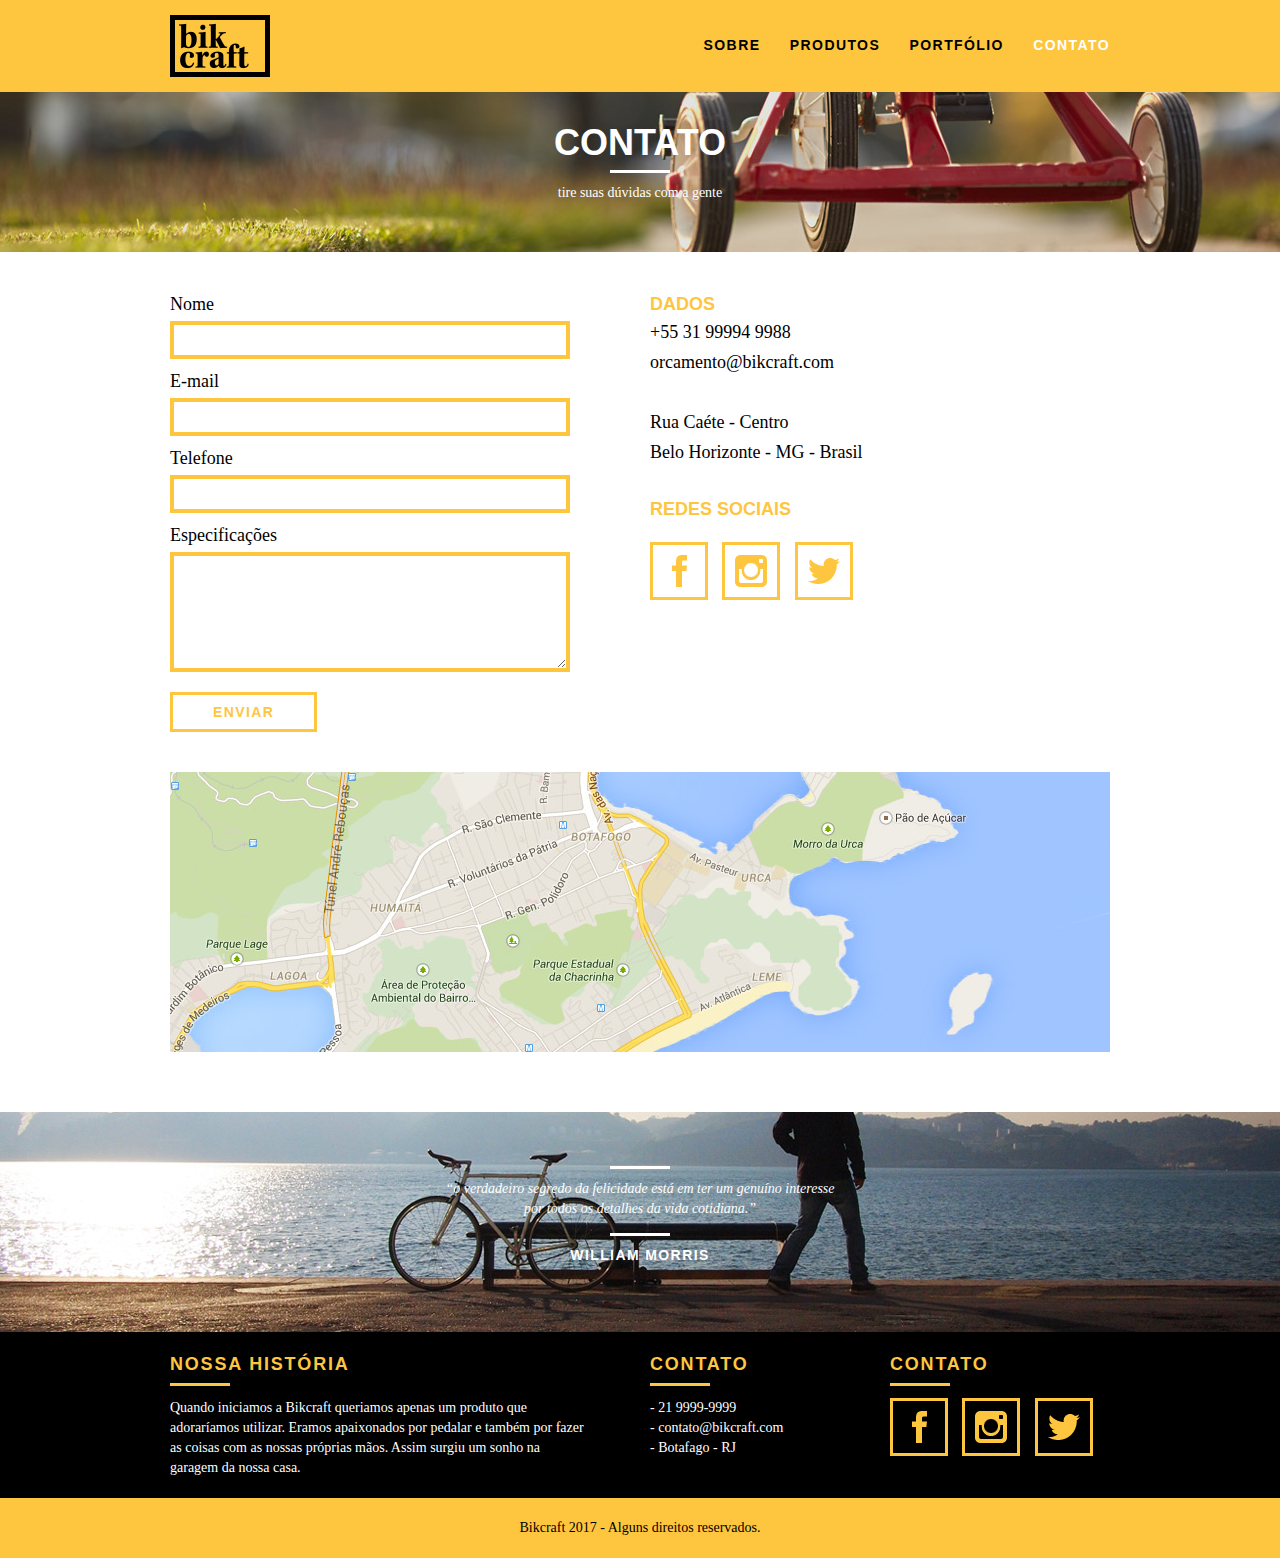
==== contato.html @ aee77cce "home responsivo" ====
<!DOCTYPE html>
<html lang="en">

<head>
  <meta charset="UTF-8">
  <meta name="viewport" content="width=device-width, initial-scale=1.0">

  <title>Bikcraft - Contato</title>

  <link rel="stylesheet" href="css/normalize.css">
  <link rel="stylesheet" href="css/reset.css">
  <link rel="stylesheet" href="css/grid.css">
  <link rel="stylesheet" href="css/style.css">
  <link rel="stylesheet" href="css/contato.css">
  <link rel="stylesheet" href="css/responsivo.css">

</head>

<body>

  <header class="header">
    <div class="container">
      <a href="index.html" class="grid-4">
        <img src="img/bikcraft.png" alt="BikeCraft">
      </a>
      <nav class="grid-12 header_menu">
        <ul>
          <li><a href="sobre.html">Sobre</a></li>
          <li><a href="produtos.html">Produtos</a></li>
          <li><a href="portfolio.html">Portfólio</a></li>
          <li><a href="contato.html" class="menu_ativo">Contato</a></li>
        </ul>
      </nav>
    </div>
  </header>

  <section class="introducao-interna interna_contato">
    <div class="container">
      <h1>Contato</h1>
      <p>tire suas dúvidas com a gente</p>
    </div>
  </section>
  <section class="contato container">


    <form id="form_orcamento" class="contato_form grid-8">
      <label for="nome">Nome</label>
      <input type="text" id="nome">
      <label for="email">E-mail</label>
      <input type="text" id="email">
      <label for="telefone">Telefone</label>
      <input type="text" id="telefone">
      <label for="espec">Especificações</label>
      <textarea id="espec"></textarea>
      <button type="submit" class="btn btn-preto">Enviar</button>
    </form>
    <div class="contato_dados grid-8">
      <h3>Dados</h3>
      <span>+55 31 99994 9988</span>
      <span>orcamento@bikcraft.com</span>
      <span>Rua Caéte - Centro</span>
      <span>Belo Horizonte - MG - Brasil</span>

      <h3>Redes Sociais</h3>

      <ul>
        <li><a href="http://facebook.com" target="_blank"><img src="img/redes-sociais/facebook.png"
              alt="Facebook Bikcraft"></a></li>
        <li><a href="http://instagram.com" target="_blank"><img src="img/redes-sociais/instagram.png"
              alt="Instagram Bikcraft"></a></li>
        <li><a href="http://twitter.com" target="_blank"><img src="img/redes-sociais/twitter.png"
              alt="Twitter Bikcraft"></a></li>
      </ul>
    </div>
  </section>

  <section class="container contato_mapa">
    <a href="http://google.com" target="_blank" class="grid-16">
      <img src="img/endereco-bikcraft.jpg" alt="Endereço da BikeCraft"></a>
  </section>




  <div class="quebra">
    <blockquote class="quote-externo container">
      <p>“o verdadeiro segredo da felicidade está em ter um genuíno interesse por todos os detalhes da vida
        cotidiana.”
      </p>
      <cite>WILLIAM MORRIS</cite>
    </blockquote>
  </div>

  <footer>
    <div class="footer">
      <div class="container">

        <div class="grid-8 footer_historia">
          <h3>Nossa História</h3>
          <p>Quando iniciamos a Bikcraft queriamos apenas um produto que adoraríamos utilizar. Eramos apaixonados por
            pedalar e também por fazer as coisas com as nossas próprias mãos. Assim surgiu um sonho na garagem da
            nossa
            casa.</p>
        </div>

        <div class="grid-4 footer_contato">
          <h3>Contato</h3>
          <ul>
            <li>- 21 9999-9999</li>
            <li>- contato@bikcraft.com</li>
            <li>- Botafago - RJ</li>
          </ul>
        </div>

        <div class="grid-4 footer_redes">
          <h3>Contato</h3>
          <ul>
            <li><a href="http://facebook.com" target="_blank"><img src="img/redes-sociais/facebook.png"
                  alt="Facebook Bikcraft"></a></li>
            <li><a href="http://instagram.com" target="_blank"><img src="img/redes-sociais/instagram.png"
                  alt="Instagram Bikcraft"></a></li>
            <li><a href="http://twitter.com" target="_blank"><img src="img/redes-sociais/twitter.png"
                  alt="Twitter Bikcraft"></a></li>
          </ul>
        </div>

      </div>
    </div>

    <div class="copy">
      <div class="container">
        <p class="grid-16">Bikcraft 2017 - Alguns direitos reservados.</p>
      </div>
    </div>
  </footer>

</body>

</html>
---- css/grid.css ----
*, *:before, *:after {
  -webkit-box-sizing: border-box; 
  -moz-box-sizing: border-box; 
  box-sizing: border-box;
}

.container {
	width: 960px;
	margin: 0 auto;
	padding: 0px;
	position: relative;
}

.container:after, .container:before {
	content: " ";
	display: table;
}

.container:after {
	clear: both;
}

.grid-1, .grid-2, .grid-3, .grid-4, .grid-5, .grid-6, .grid-7, .grid-8, .grid-9, .grid-10, .grid-11, .grid-12, .grid-13, .grid-14, .grid-15, .grid-16, .grid-1-3 {
	float: left;
	margin-left: 10px;
	margin-right: 10px;
}

.grid-1 	{width: 40px;}
.grid-2 	{width: 100px;}
.grid-3 	{width: 160px;}
.grid-4 	{width: 220px;}
.grid-5 	{width: 280px;}
.grid-6 	{width: 340px;}
.grid-7 	{width: 400px;}
.grid-8 	{width: 460px;}
.grid-9 	{width: 520px;}
.grid-10 	{width: 580px;}
.grid-11 	{width: 640px;}
.grid-12 	{width: 700px;}
.grid-13 	{width: 760px;}
.grid-14 	{width: 820px;}
.grid-15 	{width: 880px;}
.grid-16 	{width: 940px;}
.grid-1-3	{width: 300px;}

@media only screen and (min-width: 768px) and (max-width: 959px) {

.container {
	width: 768px;
}

.grid-1		{width: 28px;}
.grid-2		{width: 76px;}
.grid-3		{width: 124px;}
.grid-4		{width: 172px;}
.grid-5		{width: 220px;}
.grid-6		{width: 268px;}
.grid-7		{width: 316px;}
.grid-8		{width: 364px;}
.grid-9		{width: 412px;}
.grid-10	{width: 460px;}
.grid-11	{width: 508px;}
.grid-12	{width: 556px;}
.grid-13	{width: 604px;}
.grid-14	{width: 652px;}
.grid-15	{width: 700px;}
.grid-16	{width: 748px;}
.grid-1-3	{width: 236px;}

}

@media only screen and (max-width: 767px) {
.container {
	width: 300px;
}

.grid-1, .grid-2, .grid-3, .grid-4, .grid-5, .grid-6, .grid-7, .grid-8, .grid-9, .grid-10, .grid-11, .grid-12, .grid-13, .grid-14, .grid-15, .grid-16, .grid-1-3 {
	width: 300px;
	margin: 0 0 20px 0;
	float: none;
}

}
---- css/style.css ----
/* General Styles */
body{
  font-family: Arial, Helvetica, sans-serif;
}
p{
  font-family: Georgia, 'Times New Roman', Times, serif;
  font-size: 14px;
  line-height: 20px;
}

  .subtitulo{
    font-size: 24px;
    line-height: 30x;
    font-weight: bold;
    letter-spacing: .1em;
    color: #000;
    text-transform: uppercase;
    text-align: center;
    margin-bottom: 40px;
  }

  .subtitulo:after {
    content: "";
    display: block;
    width: 60px;
    height: 3px;
    background: #000;
    margin: 8px auto;
    
  }


.btn{
  border: 3px solid #fec63e;
  padding:10px 30px;
  color: #fec63e;
  font-size: 14px;
  font-weight: bold;
  line-height: 20px;
  text-transform: uppercase;
  letter-spacing: .1em;
}

img{
  display: block;
  max-width: 100%;
}



/* Header */
.header{
  position: fixed;
  top: 0;
  width: 100%;
  background: #fec63e;
  padding: 15px 0;
  z-index: 10;
}
.header_menu{
  text-align: right;
}
.header_menu ul li{
  display: inline-block;
  margin-left: 25px;
  margin-top: 20px;
}

.header_menu ul li a{
  color: #000;
  font-weight: bolder;
  text-transform: uppercase;
  letter-spacing:  .1em;
  font-size: 14px;
  line-height: 20px;
  padding: 10px 0;
}

.header_menu ul li a:hover{
  color: #fff;
}
.header_menu ul li a.menu_ativo{
  color: #fff;
}

/* Introduction */
.introducao{
  width: 100%;
  height: 380px;
  background: url(../img/bg.jpg) no-repeat center;
  background-size: cover;
  margin-top: 92px;
  text-align: center;
  padding-top: 80px;
}

.introducao h1{
  font-size: 48px;
  color: #fff;
  font-weight: bold;
  text-transform: uppercase;
}

.quote-externo{
  max-width: 380px;
  margin: 0 auto;
  color: #fff;
  margin-bottom: 40px;
}
.quote-externo p {
  font-style: italic;
}
.quote-externo p:before,cite:before {
  content: "";
  display: block;
  width: 60px;
  height: 3px;
  background: #fff;
  margin: 14px auto 10px auto;
  
}

.quote-externo cite{
  font-style: normal;
  font-weight: bold;
  font-size: 14px;
  letter-spacing: .1em;
  
}

/* introdução interna */
.introducao-interna{
  width: 100%;
  height: 160px;
  margin-top: 92px;
  background-size: cover;
  text-align: center;
  color: #fff;
  padding-top: 30px;
}

.introducao-interna h1{
  font-size: 36px;
  font-weight: bold;
  text-transform: uppercase;
 
}
.introducao-interna h1:after{
  content: "";
  display: block;
  width: 60px;
  height: 3px;
  background: #fff;
  margin: 6px auto 10px auto;
}



.btn:hover{
  color: #fff;
  border-color: #fff;
}
.btn.btn-preto:hover{
  color: #000;
  border-color: #000;
}

/* Produtos */

.produtos{
  padding: 60px 0; 
}

.produtos_lista li{
  background: #fec63e;
  text-align: center;
  
}
.produtos_lista li img{
  margin: 0 auto;
  
}

.produtos_icones{
  background: #000;
  padding: 20px;
  text-align: center;
}

.produtos_lista li h3{
  font-size: 18px;
  text-align: center;
  font-weight: bold;
  line-height: 25px;
  text-transform: uppercase;
  letter-spacing: .1em;
  margin-top: 20px;
  
}

.produtos_lista li h3::after{
  content: "";
  display: block;
  width: 60px;
  height: 3px;
  background: #000;
  margin: 2px auto;
}

.produtos_lista li p{
  padding:10px 20px 20px 20px ;
}

.call{
  padding-top: 40px;
  text-align: center; 
  clear: both;
}
.call p{
  padding-bottom: 20px;
  
}

.portfolio{
  width: 100%;
  background: #000;
  padding: 40px 0;
}
.portfolio h2 {
  color: #fec63e;
}

.portfolio h2::after {
  background: #fec63e;
}

.portfolio_lista li:last-child{
  margin-top: 20px;
}

.portfolio .call p {
  color: #fff;
}
/* Qualidade */
.qualidade {
  padding: 60px 0;
}

.qualidade:after {
  content: "";
  width: 634px;
  height: 83px;
  display: block;
  background: url("../img/linhas.png") no-repeat center;
  position: absolute;
  top: 209px;
  right: 162px;
  z-index: -1;
}


.qualidade img {
  margin: 0 auto;
}

.qualidade_lista {
  padding-top: 20px;
  overflow: auto;
  /* clear-fix */
}

.qualidade_lista li {
  text-align: center;
  padding: 0 40px;
}

.qualidade_lista li h3 {
  font-weight: bold;
  font-size: 18px;
  line-height: 25px;
  text-transform: uppercase;
  letter-spacing: .1em;
  margin-top: 20px;
}

.qualidade_lista li h3:after {
  content: "";
  display: block;
  width: 60px;
  height: 3px;
  background: #000;
  margin: 6px auto;
}

.quebra{
  width: 100%;
  height: 220px;
  background: url("../img/bg-footer.jpg") no-repeat center;
  background-size: cover;
  text-align: center;
  padding-top: 40px;
}
.quebra .quote-externo {
  max-width: 400px;
}

.footer{
  width: 100%;
  background: black;
  color: #fff;
  padding: 20px 0;
}

.footer h3{
  font-size: 18px;
  line-height: 25px;
  color: #fec63e;
  text-transform: uppercase;
  letter-spacing: .1em;
  font-weight: bold;

}

.footer h3:after{
  content: "";
  display: block;
  width: 60px;
  height: 3px;
  background: #fec63e;
  margin: 6px 0 12px 0;
}

.footer_historia{
  padding-right: 40px;
}

.footer_contato ul li{
  font-size: 14px;
  line-height: 20px;
  font-family: Georgia, 'Times New Roman', serif;
}

.footer_redes ul li{
  display: inline-block;
  margin-right: 10px;
}

.footer_redes ul li a{
  border: 3px solid #fec63e;
  display: block;
  padding: 10px;
}

.footer_redes ul li a:hover{
  border-color: #fff;
}
.copy{
  width: 100%;
  background: #fec63e;
  padding: 20px 0;  
}
.copy p{
  text-align: center;
}
---- css/contato.css ----
.interna_contato{
background: url("../img/bg-contato.jpg") no-repeat center;
background-size: cover;

}


/* Orçamento */
.contato{
	padding: 40px 0;
}


.contato_form{
	padding-right: 60px;
}
.contato_form label {
	display: block;

	font-size: 18px;
	font-family: Georgia, 'Times New Roman', Times, serif;
	line-height: 25px;
	margin-bottom: 4px;
}

.contato_form input{
	display: block;
	width: 100%;
	border: 4px solid #fec63e;
	background: none;

	padding: 7px 10px;
	margin-bottom: 10px;
	font-size: 14px;
	font-family: Georgia, 'Times New Roman', Times, serif;
	

}

.contato_form textarea{
	display: block;
	width: 100%;
	height: 120px;
	border: 4px solid #fec63e;
	background: none;

	padding: 7px 10px;
	margin-bottom: 20px;
	font-size: 14px;
	font-family: Georgia, 'Times New Roman', Times, serif;
	
}
.contato_form button{
	background: none;
	padding: 7px 40px;
}

.contato_dados{
color: #000;
}

.contato_dados h3{
	font-size: 18px;
	line-height: 25px;
	text-transform: uppercase;
	color: #fec63e;
	font-weight: bold;
}

.contato_dados span{
	display: block;
	font-size: 18px;
	font-family: Georgia, 'Times New Roman', Times, serif;
	line-height: 30px;
}

.contato_dados span:nth-of-type(even){
	margin-bottom: 30px;

}
.dados_email{
	margin-bottom: 40px;
}

.contato_dados ul{
	margin-top: 10px;
}

.contato_dados ul li{
	font-family: Georgia, 'Times New Roman', Times, serif;
	font-size: 14px;
	padding: 10px 0;
}

.contato_dados p {
	margin: 8px 0;
}


.contato_dados ul li{
  display: inline-block;
  margin-right: 10px;
}

.contato_dados ul li a{
  border: 3px solid #fec63e;
  display: block;
  padding: 10px;
}

.contato_dados ul li a:hover{
  border-color: #000;
}

.contato_mapa{
	margin-bottom: 60px;

}
---- css/responsivo.css ----
/* Estilo para tablets */
@media only screen and (min-width: 768px) and (max-width: 959px) {
	.qualidade:after {	
	right: 66px;
	}
	.qualidade_lista li {
	padding:10px;
	}
	.footer_redes ul li a{
		padding: 6px;
	}

	.footer_redes ul li a img{
		width: 26px;
		height: 26px;
	}

}

/* Estilo para smartphone */

@media only screen and (max-width: 767px) {
		.header{
			position: relative;
			padding-bottom: 0;
		}

		.header img{
			margin: 0 auto 20px;

		}

		.header_menu{
			text-align: center;
			
		}

		.header_menu ul li a{
			border: 4px solid;
			width: 136px;
			float: left;
			display: block;
			font-size: 14px;
			line-height: 10px;
		

		}

		.header_menu ul li{
		margin:5px;
		}

		.introducao{
			margin-top: 0;
			padding-top: 20px;
			background: url(../img/bg-mobile.jpg) no-repeat center;
			background-size: cover;
		}

		/* Call */
		.call{
			padding: 10px;
		}

		.qualidade:after {	
			display: none;
		}
		.introducao h1{
			font-size: 36px;
		}

	
}
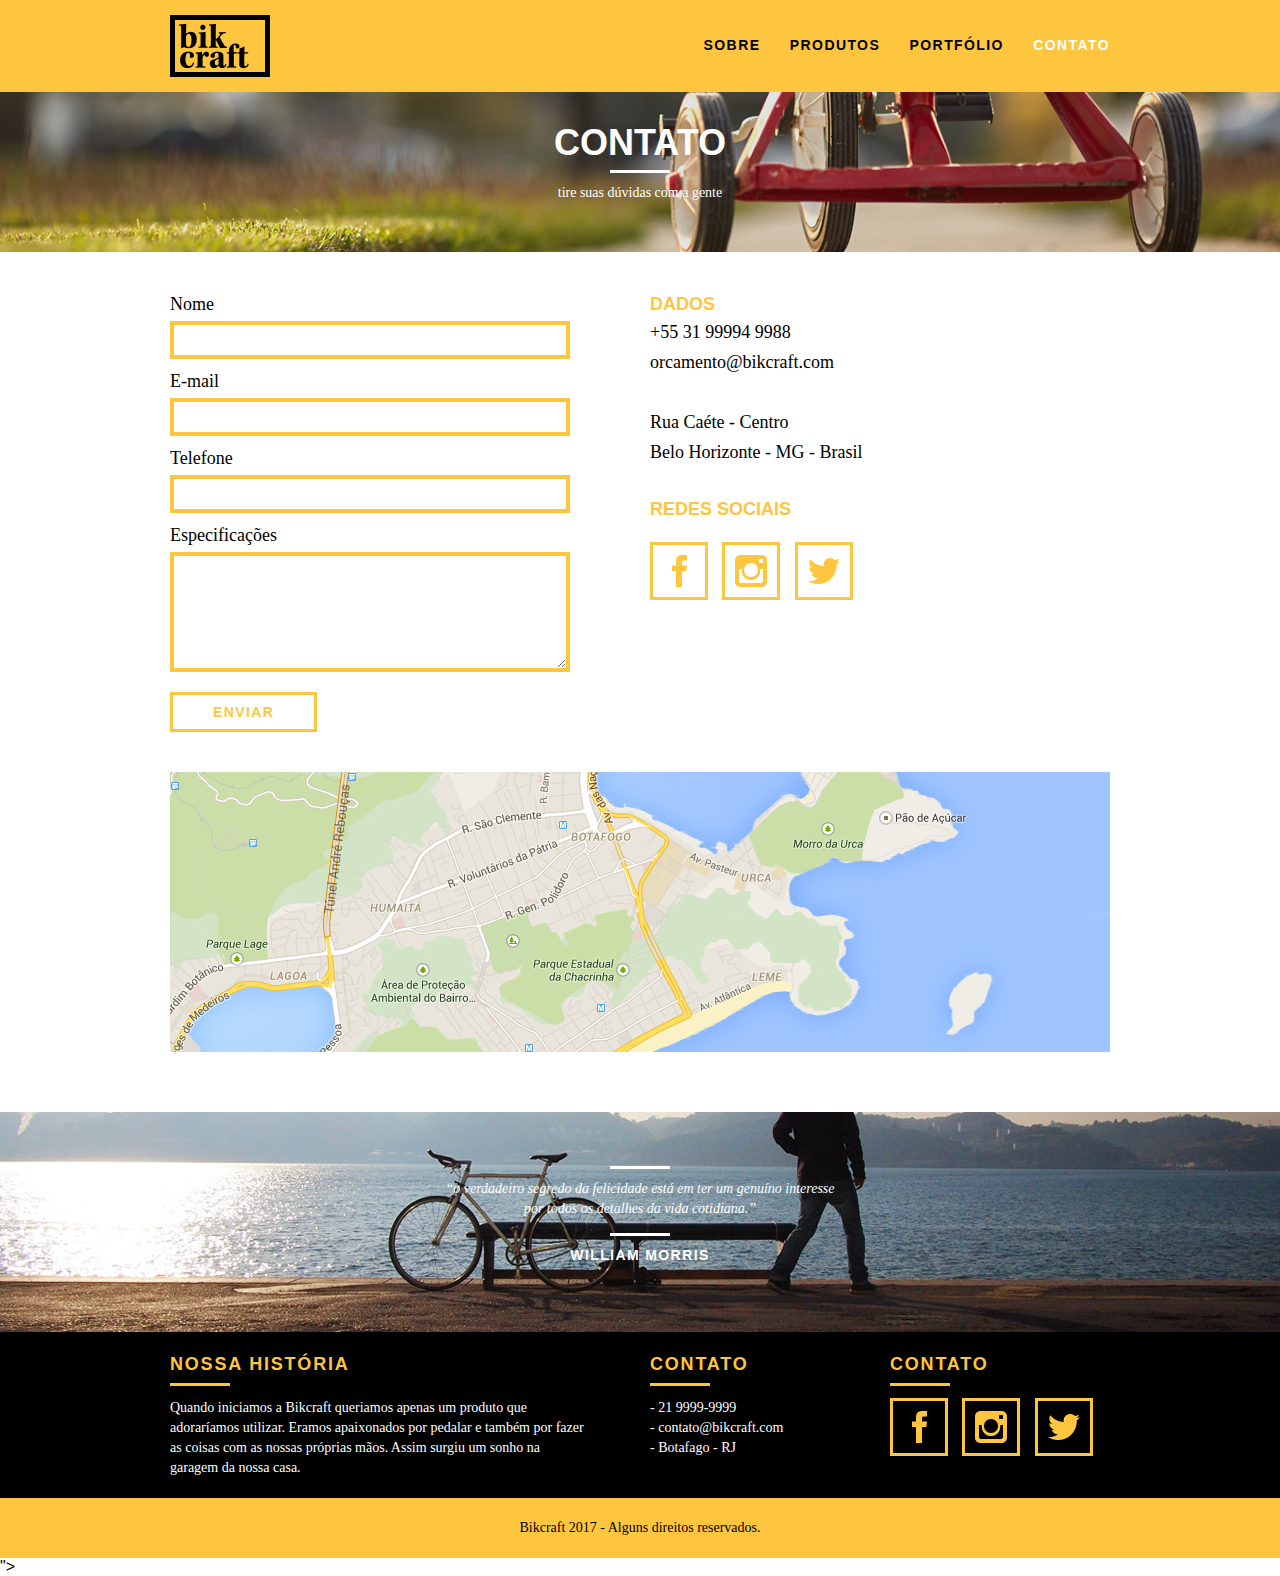
==== commit d26fdc73: "add Js plugins" ====
--- a/contato.html
+++ b/contato.html
@@ -133,7 +133,10 @@
       </div>
     </div>
   </footer>
-
+  <script src="//ajax.googleapis.com/ajax/libs/jquery/3.4.1/jquery.min.js"></script>">
+  <script>window.jQuery || document.write('<script src="js/libs/jquery-3.4.1.min.js"><\/script>')</script>
+  <script src="js/plugins.js"></script>
+  <script src="js/main.js"></script>
 </body>
 
 </html>--- a/css/style.css
+++ b/css/style.css
@@ -234,7 +234,7 @@
   background: #fec63e;
 }
 
-.portfolio_lista li:last-child{
+.portfolio_lista div:last-of-type{
   margin-top: 20px;
 }
 
--- a/css/responsivo.css
+++ b/css/responsivo.css
@@ -14,6 +14,25 @@
 		width: 26px;
 		height: 26px;
 	}
+		/* Produtos */
+
+		.produtos_item h2 {
+			top:-150px;
+		}
+		.produto_icone{
+			padding: 41px 10px;
+		}
+
+		.produto_info p{
+			font-size: 14px;
+			line-height: 25px;
+			padding: 20px 30px;
+			height: 122px;
+		}
+		.produto_info ul li{
+			width: 181px;
+		}
+
 
 }
 
@@ -50,12 +69,26 @@
 		margin:5px;
 		}
 
+		.header_menu ul li a:hover{
+
+			border-color: #fff;
+		}
+		.header_menu ul li a.menu_ativo{
+			border-color: #fff;
+		}
+
+
 		.introducao{
 			margin-top: 0;
 			padding-top: 20px;
 			background: url(../img/bg-mobile.jpg) no-repeat center;
 			background-size: cover;
 		}
+		.introducao-interna {
+			margin-top: 0;
+
+		}
+	
 
 		/* Call */
 		.call{
@@ -68,7 +101,55 @@
 		.introducao h1{
 			font-size: 36px;
 		}
+		/* Sobre */
+		.missao_sobre p{
+			font-size: 14px;
+			line-height: 20px;
+			padding-right: 25px;
 
+		}
+		.missao_sobre ul li{
+			font-size: 14px;
+			line-height: 25px;
+		}
+
+			/* Produtos */
+
+			.produtos_item h2 {
+				top:-100px;
+				margin-bottom: -68px;
+			}
+			.produto_icone{
+				padding: 50px;
+
+			}
+	
+			.produto_info p{
+				font-size: 14px;
+				line-height: 25px;
+				padding: 20px 30px;
+				height: auto;
+			}
+			.produto_info ul li{
+				width: 149px;
+				font-size: 14px;
+				line-height: 20px;
+				padding-top: 14px;
+
+			}
+			.form{
+				padding-right: 0px;
+			}
+			.orcamento_dados ul{
+				padding-right: 0px ;
+			}
+
+		/* Contato */
+		.contato_form{
+			padding-right:0px;
+			margin-bottom: 40px;
+		}	
+	
 	
 }
 
